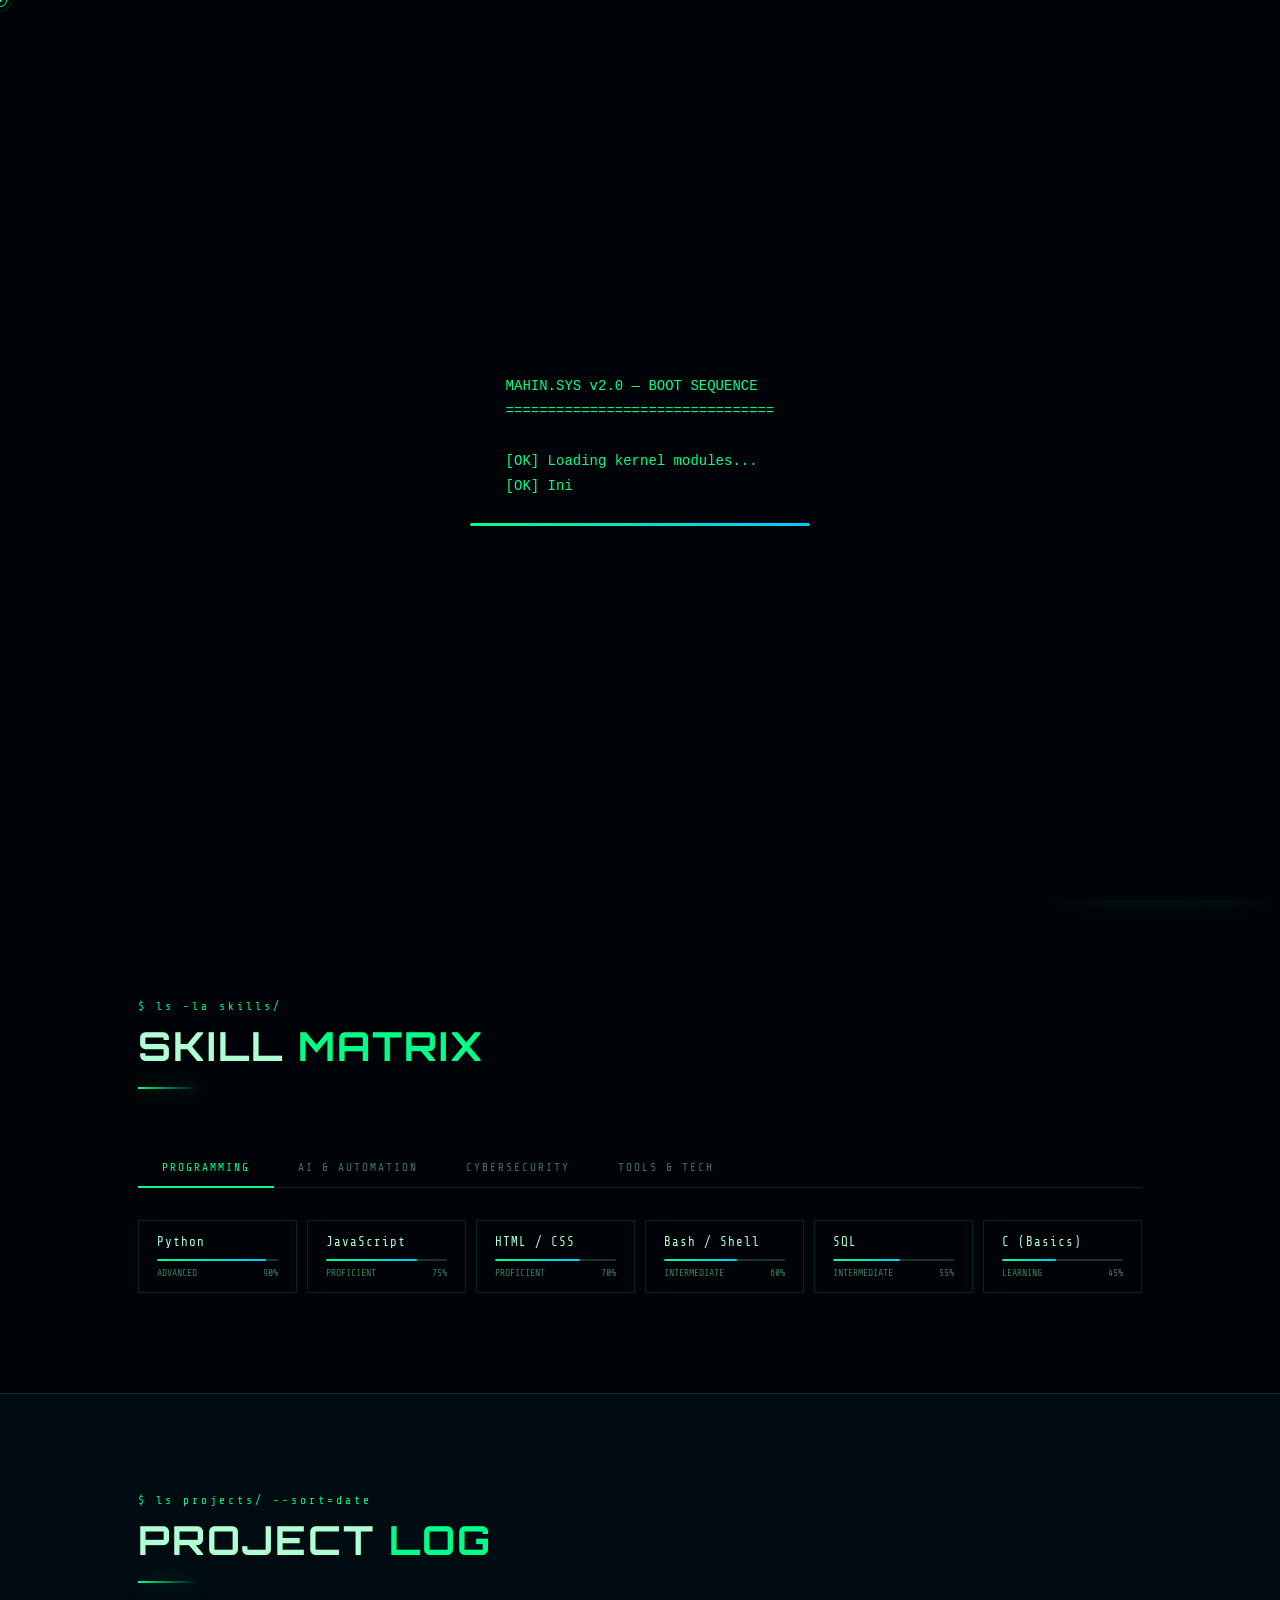
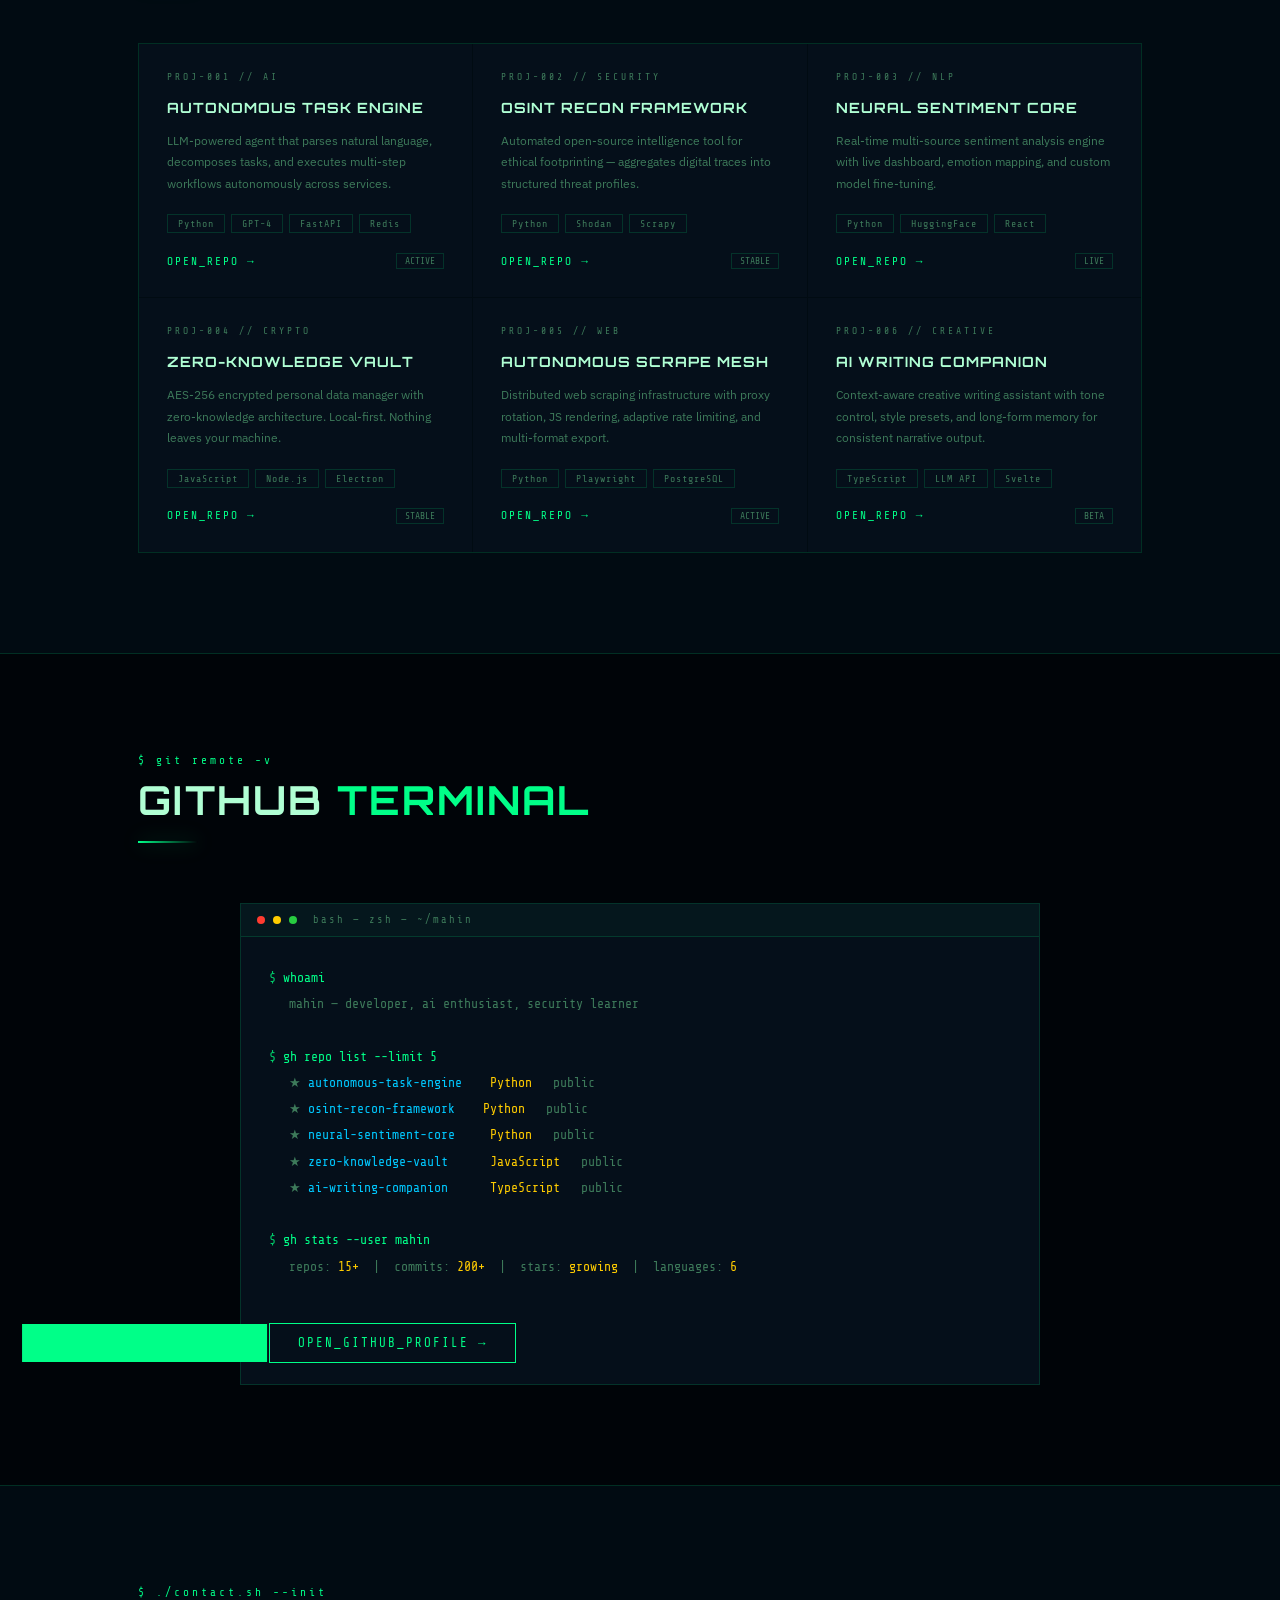
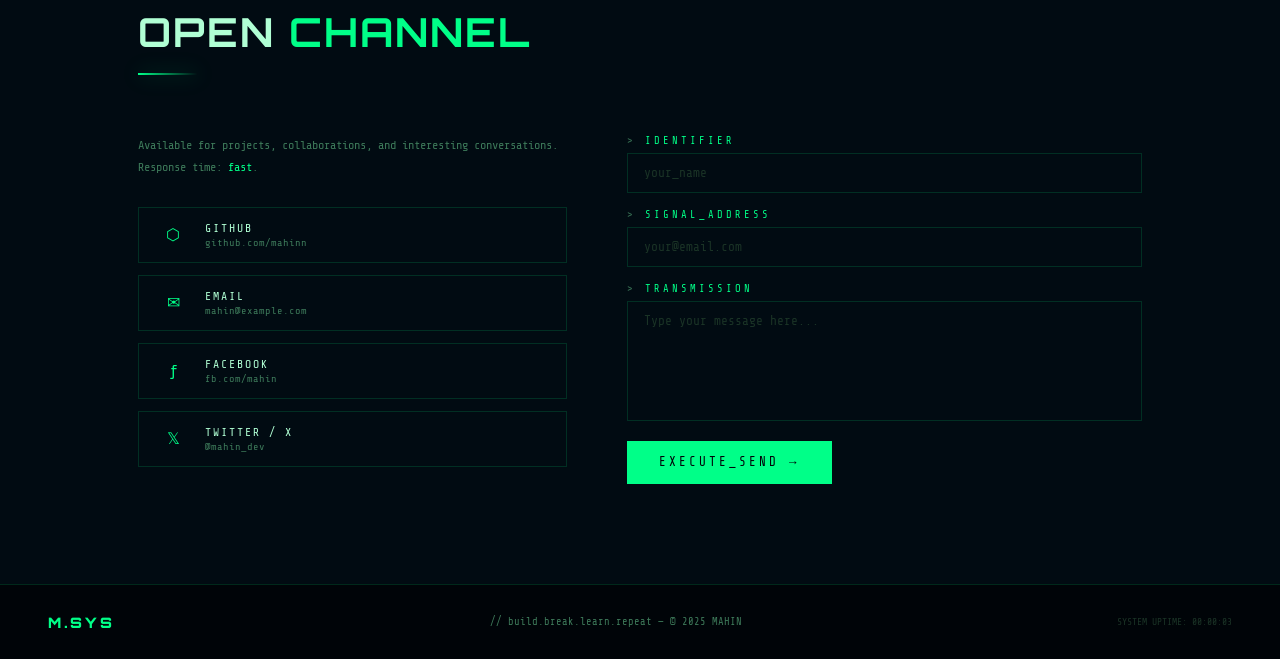
==== index.html @ 4267c2d5 "Add files via upload" ====
<!DOCTYPE html>
<html lang="en">
<head>
  <meta charset="UTF-8">
  <meta name="viewport" content="width=device-width, initial-scale=1.0">
  <meta name="description" content="Mahin — AI Developer, Cybersecurity Enthusiast, Creative Technologist. Building intelligent systems from the ground up.">
  <meta name="keywords" content="Mahin, developer, AI, cybersecurity, Python, portfolio, ethical hacking, automation">
  <title>MAHIN.SYS — Developer Interface v2.0</title>
  <link rel="preconnect" href="https://fonts.googleapis.com">
  <link href="https://fonts.googleapis.com/css2?family=Share+Tech+Mono&family=Orbitron:wght@400;700;900&family=IBM+Plex+Sans:wght@300;400;500&display=swap" rel="stylesheet">
  <link rel="stylesheet" href="style.css">
</head>
<body>

<!-- CURSOR -->
<div id="cur"></div>
<div id="cur-dot"></div>

<!-- MATRIX CANVAS -->
<canvas id="matrix"></canvas>

<!-- BOOT SCREEN -->
<div id="boot">
  <pre id="boot-text"></pre>
  <div class="boot-bar"><div class="boot-bar-fill"></div></div>
</div>

<!-- AUDIO ELEMENT (BACKGROUND MUSIC) -->
<audio id="bg-music" src="theme.mp3" crossorigin="anonymous" autoplay loop></audio>

<!-- MUSIC CONTROL -->
<div id="music-icon" style="position:fixed;top:20px;right:20px;font-size:1.5rem;cursor:pointer;z-index:2700;user-select:none;filter:drop-shadow(0 0 8px rgba(0,255,136,0.5));">🔊</div>

<!-- FLOATING EQUALIZER -->
<div id="equalizer" class="equalizer">
  <div class="bar"></div>
  <div class="bar"></div>
  <div class="bar"></div>
  <div class="bar"></div>
  <div class="bar"></div>
</div>

<!-- PROFILE EQUALIZER -->
<div id="profileEqualizer" class="profile-equalizer">
  <div class="bar"></div>
  <div class="bar"></div>
  <div class="bar"></div>
  <div class="bar"></div>
</div>

<!-- MUSIC ALERT POPUP -->
<div id="audioHelp" class="audio-help">
  <button id="audioHelpClose" class="help-close" aria-label="Close music notification">×</button>
  <p>Background music is playing</p>
  <button id="audioHelpToggle" class="help-toggle">Mute</button>
</div>

<!-- NAV -->
<nav id="nav">
  <div class="nav-id">M<span>.</span>SYS</div>
  <ul class="nav-links">
    <li><a href="#hero" data-i="00">HOME</a></li>
    <li><a href="about.html" data-i="01">ABOUT</a></li>
    <li><a href="#skills" data-i="02">SKILLS</a></li>
    <li><a href="#projects" data-i="03">PROJECTS</a></li>
    <li><a href="#contact" data-i="04">CONTACT</a></li>
  </ul>
  <div class="nav-status">
    <div class="status-dot"></div>
    <span>SYSTEM ONLINE</span>
  </div>
  <div class="nav-mobile" onclick="openMobileMenu()">
    <span></span><span></span><span></span>
  </div>
</nav>

<!-- Mobile Overlay -->
<div id="mobileOverlay" style="display:none;position:fixed;inset:0;background:rgba(0,4,8,0.97);z-index:2000;flex-direction:column;align-items:center;justify-content:center;gap:28px;">
  <div onclick="closeMobileMenu()" style="position:absolute;top:20px;right:24px;font-size:1.2rem;color:var(--g);cursor:none;">✕</div>
  <a href="#hero" onclick="closeMobileMenu()" style="font-family:'Orbitron',monospace;font-size:1.5rem;color:var(--text);text-decoration:none;">HOME</a>
  <a href="about.html" onclick="closeMobileMenu()" style="font-family:'Orbitron',monospace;font-size:1.5rem;color:var(--text);text-decoration:none;">ABOUT</a>
  <a href="#skills" onclick="closeMobileMenu()" style="font-family:'Orbitron',monospace;font-size:1.5rem;color:var(--text);text-decoration:none;">SKILLS</a>
  <a href="#projects" onclick="closeMobileMenu()" style="font-family:'Orbitron',monospace;font-size:1.5rem;color:var(--text);text-decoration:none;">PROJECTS</a>
  <a href="#contact" onclick="closeMobileMenu()" style="font-family:'Orbitron',monospace;font-size:1.5rem;color:var(--text);text-decoration:none;">CONTACT</a>
</div>

<!-- HERO -->
<section id="hero">
  <div class="hero-grid-bg"></div>
  <div class="hero-inner">
    <div class="hero-left">
      <div class="hero-prompt">IDENTITY LOADED</div>
      <h1 class="hero-name">MAHIN</h1>
      <div class="hero-role">Developer · Hacker · Creator</div>
      <p class="hero-tagline">Building AI • Exploring Security • Creating Digital Systems</p>
      <div class="hero-typed"><span id="typed-el"></span><span class="cursor-blink"></span></div>
      <div class="hero-btns">
        <a href="#projects" class="btn-terminal"><span>VIEW_PROJECTS</span></a>
        <a href="#contact" class="btn-ghost">CONTACT_ME</a>
        <a href="#" class="btn-ghost" download style="border-color:rgba(255,204,0,0.3);color:var(--y);">RESUME↓</a>
      </div>
    </div>
    <div class="hero-right">
      <div class="profile-frame">
        <div class="profile-ring"></div>
        <div class="profile-inner">
          <div class="profile-monogram">M</div>
          <div class="profile-scan"></div>
        </div>
        <div class="profile-coords pc-top">LAT:23.8103 LON:90.4125</div>
        <div class="profile-coords pc-right">IDENTITY VERIFIED</div>
        <div class="hero-corner hc-tl" style="position:absolute;top:8px;left:8px;"></div>
        <div class="hero-corner hc-tr" style="position:absolute;top:8px;right:8px;"></div>
        <div class="hero-corner hc-bl" style="position:absolute;bottom:8px;left:8px;"></div>
        <div class="hero-corner hc-br" style="position:absolute;bottom:8px;right:8px;"></div>
      </div>
    </div>
  </div>
  <div class="hero-scroll">
    <span>SCROLL</span>
    <div class="scroll-arrows">
      <i></i><i></i><i></i>
    </div>
  </div>
</section>

<!-- SKILLS -->
<section id="skills">
  <div class="s-container">
    <div class="s-header sr">
      <div class="s-cmd">ls -la skills/</div>
      <h2 class="s-title">SKILL <em>MATRIX</em></h2>
      <div class="s-line"></div>
    </div>
    <div class="skills-tabs sr">
      <button class="s-tab active" onclick="switchTab(this,'tab-prog')">PROGRAMMING</button>
      <button class="s-tab" onclick="switchTab(this,'tab-ai')">AI & AUTOMATION</button>
      <button class="s-tab" onclick="switchTab(this,'tab-sec')">CYBERSECURITY</button>
      <button class="s-tab" onclick="switchTab(this,'tab-tools')">TOOLS & TECH</button>
    </div>
    <div id="tab-prog" class="skills-panel active">
      <div class="skill-item" data-level="90"><div class="sk-name">Python</div><div class="sk-bar"><div class="sk-fill" data-w="90"></div></div><div class="sk-level"><span>ADVANCED</span><span>90%</span></div></div>
      <div class="skill-item" data-level="75"><div class="sk-name">JavaScript</div><div class="sk-bar"><div class="sk-fill" data-w="75"></div></div><div class="sk-level"><span>PROFICIENT</span><span>75%</span></div></div>
      <div class="skill-item" data-level="70"><div class="sk-name">HTML / CSS</div><div class="sk-bar"><div class="sk-fill" data-w="70"></div></div><div class="sk-level"><span>PROFICIENT</span><span>70%</span></div></div>
      <div class="skill-item" data-level="60"><div class="sk-name">Bash / Shell</div><div class="sk-bar"><div class="sk-fill" data-w="60"></div></div><div class="sk-level"><span>INTERMEDIATE</span><span>60%</span></div></div>
      <div class="skill-item" data-level="55"><div class="sk-name">SQL</div><div class="sk-bar"><div class="sk-fill" data-w="55"></div></div><div class="sk-level"><span>INTERMEDIATE</span><span>55%</span></div></div>
      <div class="skill-item" data-level="45"><div class="sk-name">C (Basics)</div><div class="sk-bar"><div class="sk-fill" data-w="45"></div></div><div class="sk-level"><span>LEARNING</span><span>45%</span></div></div>
    </div>
    <div id="tab-ai" class="skills-panel">
      <div class="skill-item"><div class="sk-name">Machine Learning</div><div class="sk-bar"><div class="sk-fill" data-w="78"></div></div><div class="sk-level"><span>ADVANCED</span><span>78%</span></div></div>
      <div class="skill-item"><div class="sk-name">LLM Integration</div><div class="sk-bar"><div class="sk-fill" data-w="80"></div></div><div class="sk-level"><span>ADVANCED</span><span>80%</span></div></div>
      <div class="skill-item"><div class="sk-name">NLP / Text AI</div><div class="sk-bar"><div class="sk-fill" data-w="72"></div></div><div class="sk-level"><span>PROFICIENT</span><span>72%</span></div></div>
      <div class="skill-item"><div class="sk-name">Prompt Engineering</div><div class="sk-bar"><div class="sk-fill" data-w="88"></div></div><div class="sk-level"><span>EXPERT</span><span>88%</span></div></div>
      <div class="skill-item"><div class="sk-name">Automation Scripts</div><div class="sk-bar"><div class="sk-fill" data-w="85"></div></div><div class="sk-level"><span>ADVANCED</span><span>85%</span></div></div>
      <div class="skill-item"><div class="sk-name">Web Scraping</div><div class="sk-bar"><div class="sk-fill" data-w="82"></div></div><div class="sk-level"><span>ADVANCED</span><span>82%</span></div></div>
    </div>
    <div id="tab-sec" class="skills-panel">
      <div class="skill-item"><div class="sk-name">Ethical Hacking</div><div class="sk-bar"><div class="sk-fill" data-w="65"></div></div><div class="sk-level"><span>INTERMEDIATE</span><span>65%</span></div></div>
      <div class="skill-item"><div class="sk-name">OSINT</div><div class="sk-bar"><div class="sk-fill" data-w="70"></div></div><div class="sk-level"><span>PROFICIENT</span><span>70%</span></div></div>
      <div class="skill-item"><div class="sk-name">Kali Linux</div><div class="sk-bar"><div class="sk-fill" data-w="68"></div></div><div class="sk-level"><span>PROFICIENT</span><span>68%</span></div></div>
      <div class="skill-item"><div class="sk-name">Network Security</div><div class="sk-bar"><div class="sk-fill" data-w="60"></div></div><div class="sk-level"><span>INTERMEDIATE</span><span>60%</span></div></div>
      <div class="skill-item"><div class="sk-name">Burp Suite</div><div class="sk-bar"><div class="sk-fill" data-w="55"></div></div><div class="sk-level"><span>INTERMEDIATE</span><span>55%</span></div></div>
      <div class="skill-item"><div class="sk-name">CTF Challenges</div><div class="sk-bar"><div class="sk-fill" data-w="62"></div></div><div class="sk-level"><span>INTERMEDIATE</span><span>62%</span></div></div>
    </div>
    <div id="tab-tools" class="skills-panel">
      <div class="skill-item"><div class="sk-name">Git / GitHub</div><div class="sk-bar"><div class="sk-fill" data-w="88"></div></div><div class="sk-level"><span>ADVANCED</span><span>88%</span></div></div>
      <div class="skill-item"><div class="sk-name">Linux / CLI</div><div class="sk-bar"><div class="sk-fill" data-w="80"></div></div><div class="sk-level"><span>ADVANCED</span><span>80%</span></div></div>
      <div class="skill-item"><div class="sk-name">Docker</div><div class="sk-bar"><div class="sk-fill" data-w="58"></div></div><div class="sk-level"><span>INTERMEDIATE</span><span>58%</span></div></div>
      <div class="skill-item"><div class="sk-name">VS Code</div><div class="sk-bar"><div class="sk-fill" data-w="95"></div></div><div class="sk-level"><span>EXPERT</span><span>95%</span></div></div>
      <div class="skill-item"><div class="sk-name">REST APIs</div><div class="sk-bar"><div class="sk-fill" data-w="78"></div></div><div class="sk-level"><span>ADVANCED</span><span>78%</span></div></div>
      <div class="skill-item"><div class="sk-name">Figma</div><div class="sk-bar"><div class="sk-fill" data-w="50"></div></div><div class="sk-level"><span>INTERMEDIATE</span><span>50%</span></div></div>
    </div>
  </div>
</section>

<!-- PROJECTS -->
<section id="projects">
  <div class="s-container">
    <div class="s-header sr">
      <div class="s-cmd">ls projects/ --sort=date</div>
      <h2 class="s-title">PROJECT <em>LOG</em></h2>
      <div class="s-line"></div>
    </div>
    <div class="projects-grid">
      <div class="proj-card sr sr-1">
        <div class="proj-id">PROJ-001 // AI</div>
        <div class="proj-title">AUTONOMOUS TASK ENGINE</div>
        <p class="proj-desc">LLM-powered agent that parses natural language, decomposes tasks, and executes multi-step workflows autonomously across services.</p>
        <div class="proj-stack"><span class="proj-tag">Python</span><span class="proj-tag">GPT-4</span><span class="proj-tag">FastAPI</span><span class="proj-tag">Redis</span></div>
        <div class="proj-footer"><a href="https://github.com/mahinn" class="proj-link" target="_blank" rel="noopener">OPEN_REPO →</a><span class="proj-status">ACTIVE</span></div>
      </div>
      <div class="proj-card sr sr-2">
        <div class="proj-id">PROJ-002 // SECURITY</div>
        <div class="proj-title">OSINT RECON FRAMEWORK</div>
        <p class="proj-desc">Automated open-source intelligence tool for ethical footprinting — aggregates digital traces into structured threat profiles.</p>
        <div class="proj-stack"><span class="proj-tag">Python</span><span class="proj-tag">Shodan</span><span class="proj-tag">Scrapy</span></div>
        <div class="proj-footer"><a href="https://github.com/mahinn" class="proj-link" target="_blank" rel="noopener">OPEN_REPO →</a><span class="proj-status">STABLE</span></div>
      </div>
      <div class="proj-card sr sr-3">
        <div class="proj-id">PROJ-003 // NLP</div>
        <div class="proj-title">NEURAL SENTIMENT CORE</div>
        <p class="proj-desc">Real-time multi-source sentiment analysis engine with live dashboard, emotion mapping, and custom model fine-tuning.</p>
        <div class="proj-stack"><span class="proj-tag">Python</span><span class="proj-tag">HuggingFace</span><span class="proj-tag">React</span></div>
        <div class="proj-footer"><a href="https://github.com/mahinn" class="proj-link" target="_blank" rel="noopener">OPEN_REPO →</a><span class="proj-status">LIVE</span></div>
      </div>
      <div class="proj-card sr sr-1">
        <div class="proj-id">PROJ-004 // CRYPTO</div>
        <div class="proj-title">ZERO-KNOWLEDGE VAULT</div>
        <p class="proj-desc">AES-256 encrypted personal data manager with zero-knowledge architecture. Local-first. Nothing leaves your machine.</p>
        <div class="proj-stack"><span class="proj-tag">JavaScript</span><span class="proj-tag">Node.js</span><span class="proj-tag">Electron</span></div>
        <div class="proj-footer"><a href="https://github.com/mahinn" class="proj-link" target="_blank" rel="noopener">OPEN_REPO →</a><span class="proj-status">STABLE</span></div>
      </div>
      <div class="proj-card sr sr-2">
        <div class="proj-id">PROJ-005 // WEB</div>
        <div class="proj-title">AUTONOMOUS SCRAPE MESH</div>
        <p class="proj-desc">Distributed web scraping infrastructure with proxy rotation, JS rendering, adaptive rate limiting, and multi-format export.</p>
        <div class="proj-stack"><span class="proj-tag">Python</span><span class="proj-tag">Playwright</span><span class="proj-tag">PostgreSQL</span></div>
        <div class="proj-footer"><a href="https://github.com/mahinn" class="proj-link" target="_blank" rel="noopener">OPEN_REPO →</a><span class="proj-status">ACTIVE</span></div>
      </div>
      <div class="proj-card sr sr-3">
        <div class="proj-id">PROJ-006 // CREATIVE</div>
        <div class="proj-title">AI WRITING COMPANION</div>
        <p class="proj-desc">Context-aware creative writing assistant with tone control, style presets, and long-form memory for consistent narrative output.</p>
        <div class="proj-stack"><span class="proj-tag">TypeScript</span><span class="proj-tag">LLM API</span><span class="proj-tag">Svelte</span></div>
        <div class="proj-footer"><a href="https://github.com/mahinn" class="proj-link" target="_blank" rel="noopener">OPEN_REPO →</a><span class="proj-status">BETA</span></div>
      </div>
    </div>
  </div>
</section>

<!-- GITHUB -->
<section id="github">
  <div class="s-container">
    <div class="s-header sr">
      <div class="s-cmd">git remote -v</div>
      <h2 class="s-title">GITHUB <em>TERMINAL</em></h2>
      <div class="s-line"></div>
    </div>
    <div class="gh-terminal t-panel sr">
      <div class="t-panel-bar">
        <div class="t-dot td1"></div><div class="t-dot td2"></div><div class="t-dot td3"></div>
        <span class="t-title-bar">bash — zsh — ~/mahin</span>
      </div>
      <div class="gh-body">
        <div class="gh-cmd">whoami</div>
        <div class="gh-output">mahin — developer, ai enthusiast, security learner</div>
        <br>
        <div class="gh-cmd">gh repo list --limit 5</div>
        <div class="gh-output">
          ★ <a href="https://github.com/mahinn" target="_blank" rel="noopener">autonomous-task-engine</a> &nbsp;&nbsp; <span class="gh-highlight">Python</span> &nbsp; public<br>
          ★ <a href="https://github.com/mahinn" target="_blank" rel="noopener">osint-recon-framework</a> &nbsp;&nbsp; <span class="gh-highlight">Python</span> &nbsp; public<br>
          ★ <a href="https://github.com/mahinn" target="_blank" rel="noopener">neural-sentiment-core</a> &nbsp;&nbsp;&nbsp; <span class="gh-highlight">Python</span> &nbsp; public<br>
          ★ <a href="https://github.com/mahinn" target="_blank" rel="noopener">zero-knowledge-vault</a> &nbsp;&nbsp;&nbsp;&nbsp; <span class="gh-highlight">JavaScript</span> &nbsp; public<br>
          ★ <a href="https://github.com/mahinn" target="_blank" rel="noopener">ai-writing-companion</a> &nbsp;&nbsp;&nbsp;&nbsp; <span class="gh-highlight">TypeScript</span> &nbsp; public<br>
        </div>
        <br>
        <div class="gh-cmd">gh stats --user mahin</div>
        <div class="gh-output">
          repos: <span class="gh-highlight">15+</span> &nbsp;|&nbsp; commits: <span class="gh-highlight">200+</span> &nbsp;|&nbsp; stars: <span class="gh-highlight">growing</span> &nbsp;|&nbsp; languages: <span class="gh-highlight">6</span>
        </div>
        <br>
        <div class="gh-cta">
          <a href="https://github.com/mahinn" target="_blank" rel="noopener" class="btn-terminal"><span>OPEN_GITHUB_PROFILE →</span></a>
        </div>
      </div>
    </div>
  </div>
</section>

<!-- CONTACT -->
<section id="contact">
  <div class="s-container">
    <div class="s-header sr">
      <div class="s-cmd">./contact.sh --init</div>
      <h2 class="s-title">OPEN <em>CHANNEL</em></h2>
      <div class="s-line"></div>
    </div>
    <div class="contact-grid">
      <div class="sr sr-1">
        <div style="font-size:0.75rem;color:var(--muted);line-height:1.8;margin-bottom:8px;">Available for projects, collaborations, and interesting conversations. Response time: <span style="color:var(--g);">fast</span>.</div>
        <div class="social-list">
          <a href="https://github.com/mahinn" class="social-item" target="_blank" rel="noopener">
            <div class="social-icon">⬡</div>
            <div><div class="social-label">GITHUB</div><div class="social-handle">github.com/mahinn</div></div>
          </a>
          <a href="mailto:mahin@example.com" class="social-item">
            <div class="social-icon">✉</div>
            <div><div class="social-label">EMAIL</div><div class="social-handle">mahin@example.com</div></div>
          </a>
          <a href="https://facebook.com" class="social-item" target="_blank" rel="noopener">
            <div class="social-icon">ƒ</div>
            <div><div class="social-label">FACEBOOK</div><div class="social-handle">fb.com/mahin</div></div>
          </a>
          <a href="#" class="social-item">
            <div class="social-icon">𝕏</div>
            <div><div class="social-label">TWITTER / X</div><div class="social-handle">@mahin_dev</div></div>
          </a>
        </div>
      </div>
      <form class="contact-form sr sr-2" action="https://formsubmit.co/benjirmahin@gmail.com" method="POST">
        <div class="form-field">
          <label>IDENTIFIER</label>
          <input type="text" name="name" placeholder="your_name" required>
        </div>
        <div class="form-field">
          <label>SIGNAL_ADDRESS</label>
          <input type="email" name="email" placeholder="your@email.com" required>
        </div>
        <div class="form-field">
          <label>TRANSMISSION</label>
          <textarea name="message" placeholder="Type your message here..." required></textarea>
        </div>
        <button type="submit" class="btn-execute"><span>EXECUTE_SEND →</span></button>
      </form>
    </div>
  </div>
</section>

<!-- FOOTER -->
<footer>
  <div class="foot-logo">M.SYS</div>
  <div class="foot-copy">// build.break.learn.repeat — © 2025 MAHIN</div>
  <div class="foot-sys">SYSTEM UPTIME: <span id="uptime">00:00:00</span></div>
</footer>

<!-- AI CHAT -->
<button id="chat-btn" onclick="toggleChat()" title="AI Assistant">🤖</button>
<div id="chat-window">
  <div class="chat-head">
    <div class="chat-head-title">⚡ MAHIN.AI ASSISTANT</div>
    <button class="chat-close" onclick="toggleChat()">[ CLOSE ]</button>
  </div>
  <div class="chat-msgs" id="chat-msgs">
    <div class="msg bot">Hello! Select a question to learn more about Mahin.</div>
  </div>
</div>

<script src="main.js"></script>
</body>
</html>
---- style.css ----
:root {
  --void: #000408;
  --deep: #010b12;
  --panel: #050f1a;
  --border: rgba(0,255,136,0.15);
  --border2: rgba(0,200,255,0.12);
  --g: #00ff88;
  --g2: #00cc6a;
  --b: #00c8ff;
  --b2: #0084aa;
  --r: #ff3366;
  --y: #ffcc00;
  --text: #b0ffd4;
  --muted: #3d7a5a;
  --dim: #1a3326;
  --scan: rgba(0,255,136,0.03);
  --glow-g: 0 0 20px rgba(0,255,136,0.4), 0 0 60px rgba(0,255,136,0.15);
  --glow-b: 0 0 20px rgba(0,200,255,0.4), 0 0 60px rgba(0,200,255,0.15);
  --glow-r: 0 0 20px rgba(255,51,102,0.4);
  --cyan: #00c8ff;
  --purple: #7b2fff;
}

*, *::before, *::after { box-sizing: border-box; margin: 0; padding: 0; }
html { scroll-behavior: smooth; font-size: 16px; }

body {
  background: var(--void);
  color: var(--text);
  font-family: 'Share Tech Mono', monospace;
  overflow-x: hidden;
  cursor: none;
  position: relative;
}

/* SCANLINES */
body::before {
  content: '';
  position: fixed; inset: 0; z-index: 9990;
  background: repeating-linear-gradient(
    0deg,
    transparent,
    transparent 2px,
    rgba(0,0,0,0.08) 2px,
    rgba(0,0,0,0.08) 4px
  );
  pointer-events: none;
}

/* CRT VIGNETTE */
body::after {
  content: '';
  position: fixed; inset: 0; z-index: 9989;
  background: radial-gradient(ellipse at center, transparent 50%, rgba(0,0,0,0.7) 100%);
  pointer-events: none;
}

/* CURSOR */
#cur { position: fixed; width: 14px; height: 14px; border: 1.5px solid var(--g); border-radius: 50%; pointer-events: none; z-index: 9999; transform: translate(-50%,-50%); transition: border-color 0.2s; }
#cur-dot { position: fixed; width: 4px; height: 4px; background: var(--g); border-radius: 50%; pointer-events: none; z-index: 9999; transform: translate(-50%,-50%); }
#cur::after { content: ''; position: absolute; inset: -6px; border: 1px solid rgba(0,255,136,0.15); border-radius: 50%; }

/* BOOT SCREEN */
#boot {
  position: fixed; inset: 0; background: var(--void);
  z-index: 9995; display: flex; align-items: center; justify-content: center;
  flex-direction: column; gap: 0;
  font-family: 'Share Tech Mono', monospace;
  transition: opacity 0.8s, visibility 0.8s;
}
#boot.hide { opacity: 0; visibility: hidden; }
#boot-text { color: var(--g); font-size: clamp(11px,1.4vw,14px); line-height: 1.8; white-space: pre; max-width: 680px; padding: 0 24px; }
.boot-bar { width: 340px; height: 3px; background: var(--dim); margin-top: 24px; border-radius: 2px; overflow: hidden; }
.boot-bar-fill { height: 100%; background: linear-gradient(90deg, var(--g), var(--b)); width: 0; animation: bootLoad 2.5s ease forwards 0.5s; border-radius: 2px; box-shadow: var(--glow-g); }
@keyframes bootLoad { to { width: 100%; } }

/* MATRIX RAIN CANVAS */
#matrix { position: fixed; inset: 0; z-index: 0; opacity: 0.06; pointer-events: none; }

/* NAV */
nav {
  position: fixed; top: 0; left: 0; right: 0; z-index: 1000;
  display: flex; align-items: center; justify-content: space-between;
  padding: 0 48px; height: 60px;
  background: rgba(0,4,8,0.92);
  border-bottom: 1px solid var(--border);
  -webkit-backdrop-filter: blur(20px);
  backdrop-filter: blur(20px);
  overflow: hidden;
}
.nav-id {
  font-family: 'Orbitron', monospace; font-weight: 900; font-size: 1rem;
  color: var(--g); letter-spacing: 3px;
  text-shadow: var(--glow-g);
}
.nav-id span { color: var(--b); }
.nav-links { display: flex; gap: 0; list-style: none; }
.nav-links li a {
  display: flex; align-items: center;
  padding: 0 18px; height: 60px;
  font-size: 0.7rem; color: var(--muted);
  text-decoration: none; letter-spacing: 2px;
  transition: all 0.2s; position: relative;
  border-right: 1px solid var(--border);
}
.nav-links li:first-child a { border-left: 1px solid var(--border); }
.nav-links li a:hover { color: var(--g); background: rgba(0,255,136,0.04); }
.nav-links li a::before { content: attr(data-i) '_'; color: rgba(0,255,136,0.4); margin-right: 6px; font-size: 0.6rem; }
.nav-links li a::after { content: ''; position: absolute; bottom: 0; left: 0; right: 0; height: 2px; background: var(--g); transform: scaleX(0); transition: transform 0.2s; box-shadow: var(--glow-g); }
.nav-links li a:hover::after { transform: scaleX(1); }
.nav-status { font-size: 0.65rem; color: var(--g2); display: flex; align-items: center; gap: 8px; }
.status-dot { width: 6px; height: 6px; background: var(--g); border-radius: 50%; animation: pulse 2s ease-in-out infinite; box-shadow: var(--glow-g); }
@keyframes pulse { 0%,100% { opacity: 1; } 50% { opacity: 0.3; } }
.nav-mobile { display: none; }

/* HERO */
#hero {
  min-height: 100vh; position: relative; z-index: 1;
  display: flex; align-items: center; justify-content: center;
  padding: 60px 48px 0;
  overflow: hidden;
}
.hero-grid-bg {
  position: absolute; inset: 0;
  background-image:
    linear-gradient(rgba(0,255,136,0.04) 1px, transparent 1px),
    linear-gradient(90deg, rgba(0,255,136,0.04) 1px, transparent 1px);
  background-size: 40px 40px;
  -webkit-mask-image: radial-gradient(ellipse at center, black 30%, transparent 80%);
  mask-image: radial-gradient(ellipse at center, black 30%, transparent 80%);
}
.hero-inner { max-width: 1100px; width: 100%; display: grid; grid-template-columns: 1fr 1fr; gap: 60px; align-items: center; position: relative; z-index: 2; }

.hero-prompt { font-size: 0.7rem; color: var(--muted); letter-spacing: 3px; margin-bottom: 16px; display: flex; align-items: center; gap: 8px; }
.hero-prompt::before { content: '//'; color: var(--g); }
.hero-name {
  font-family: 'Orbitron', monospace; font-weight: 900;
  font-size: clamp(52px, 9vw, 110px);
  line-height: 0.9; letter-spacing: -2px;
  color: var(--g);
  text-shadow: 0 0 30px rgba(0,255,136,0.5), 0 0 80px rgba(0,255,136,0.2), 0 0 120px rgba(0,255,136,0.1);
  position: relative; display: inline-block;
  animation: heroGlitch 6s ease-in-out infinite;
}
@keyframes heroGlitch {
  0%,85%,100% { text-shadow: 0 0 30px rgba(0,255,136,0.5),0 0 80px rgba(0,255,136,0.2); }
  86% { text-shadow: 3px 0 0 var(--r), -3px 0 0 var(--b), 0 0 30px rgba(0,255,136,0.5); transform: skewX(-2deg); }
  87% { text-shadow: -3px 0 0 var(--r), 3px 0 0 var(--b), 0 0 30px rgba(0,255,136,0.5); transform: skewX(2deg); }
  88% { text-shadow: 0 0 30px rgba(0,255,136,0.5); transform: none; }
}
.hero-role { font-size: clamp(11px, 1.4vw, 14px); color: var(--b); letter-spacing: 4px; margin: 20px 0 8px; text-transform: uppercase; }
.hero-tagline { font-size: clamp(12px, 1.5vw, 15px); color: var(--muted); line-height: 1.6; margin-bottom: 28px; }
.hero-typed { font-size: 0.82rem; color: var(--g2); margin-bottom: 40px; min-height: 22px; }
.hero-typed::before { content: '> '; color: var(--g); }

.cursor-blink { display: inline-block; width: 8px; height: 14px; background: var(--g); margin-left: 2px; animation: blink 1s step-end infinite; vertical-align: middle; }
@keyframes blink { 50% { opacity: 0; } }
.hero-btns { display: flex; gap: 16px; flex-wrap: wrap; }
.btn-terminal {
  font-family: 'Share Tech Mono', monospace; font-size: 0.78rem;
  padding: 12px 28px; border: 1px solid var(--g);
  background: transparent; color: var(--g);
  text-decoration: none; letter-spacing: 2px;
  transition: all 0.25s; position: relative; overflow: hidden;
  cursor: none;
}
.btn-terminal::before {
  content: ''; position: absolute; inset: 0;
  background: var(--g); transform: translateX(-101%);
  transition: transform 0.25s;
}
.btn-terminal:hover { color: var(--void); }
.btn-terminal:hover::before { transform: translateX(0); }
.btn-terminal span { position: relative; z-index: 1; }
.btn-ghost {
  font-family: 'Share Tech Mono', monospace; font-size: 0.78rem;
  padding: 12px 28px; border: 1px solid var(--border2);
  background: transparent; color: var(--b);
  text-decoration: none; letter-spacing: 2px;
  transition: all 0.25s; cursor: none;
}
.btn-ghost:hover { border-color: var(--b); box-shadow: var(--glow-b); background: rgba(0,200,255,0.06); }
.hero-right { position: relative; display: flex; align-items: center; justify-content: center; }
/* Profile frame */
.profile-frame {
  position: relative; width: 300px; height: 300px;
  display: flex; align-items: center; justify-content: center;
}
.profile-ring {
  position: absolute; inset: 0; border-radius: 50%;
  border: 1px solid rgba(0,255,136,0.3);
  animation: spinSlow 20s linear infinite;
}
.profile-ring::before {
  content: ''; position: absolute; inset: -12px; border-radius: 50%;
  border: 1px solid rgba(0,200,255,0.15);
  border-top-color: var(--b);
  animation: spinSlow 12s linear infinite reverse;
}
.profile-ring::after {
  content: ''; position: absolute; inset: -24px; border-radius: 50%;
  border: 1px dashed rgba(0,255,136,0.08);
  animation: spinSlow 35s linear infinite;
}
@keyframes spinSlow { to { transform: rotate(360deg); } }
.profile-inner {
  width: 220px; height: 220px; border-radius: 50%;
  background: linear-gradient(135deg, var(--panel), var(--deep));
  border: 2px solid rgba(0,255,136,0.4);
  display: flex; align-items: center; justify-content: center;
  position: relative; overflow: hidden;
  box-shadow: 0 0 60px rgba(0,255,136,0.2), inset 0 0 30px rgba(0,255,136,0.05);
}
.profile-monogram {
  font-family: 'Orbitron', monospace; font-weight: 900; font-size: 64px;
  color: var(--g); text-shadow: var(--glow-g);
  position: relative; z-index: 1;
}
.profile-scan { position: absolute; width: 100%; height: 3px; background: linear-gradient(90deg, transparent, var(--g), transparent); animation: scanLine 3s ease-in-out infinite; opacity: 0.6; }
@keyframes scanLine { 0% { top: -3px; } 100% { top: 100%; } }
.profile-coords {
  position: absolute; font-size: 0.55rem; color: var(--muted); letter-spacing: 1px;
  font-family: 'Share Tech Mono', monospace;
}
.pc-top { top: -28px; left: 50%; transform: translateX(-50%); white-space: nowrap; }
.pc-right { right: -72px; top: 50%; transform: translateY(-50%) rotate(90deg); white-space: nowrap; }
/* Hero corner decorations */
.hero-corner { position: absolute; width: 30px; height: 30px; }
.hc-tl { top: 0; left: 0; border-top: 1px solid var(--g); border-left: 1px solid var(--g); }
.hc-tr { top: 0; right: 0; border-top: 1px solid var(--g); border-right: 1px solid var(--g); }
.hc-bl { bottom: 0; left: 0; border-bottom: 1px solid var(--g); border-left: 1px solid var(--g); }
.hc-br { bottom: 0; right: 0; border-bottom: 1px solid var(--g); border-right: 1px solid var(--g); }
/* Hero scroll indicator */
.hero-scroll { position: absolute; bottom: 40px; left: 50%; transform: translateX(-50%); text-align: center; z-index: 2; }
.hero-scroll span { font-size: 0.6rem; color: var(--muted); letter-spacing: 4px; display: block; margin-bottom: 10px; }
.scroll-arrows { display: flex; flex-direction: column; align-items: center; gap: 2px; }
.scroll-arrows i { display: block; width: 10px; height: 10px; border-right: 1px solid var(--g); border-bottom: 1px solid var(--g); transform: rotate(45deg); opacity: 0; }
.scroll-arrows i:nth-child(1) { animation: arrowDown 1.5s 0s infinite; }
.scroll-arrows i:nth-child(2) { animation: arrowDown 1.5s 0.3s infinite; }
.scroll-arrows i:nth-child(3) { animation: arrowDown 1.5s 0.6s infinite; }
@keyframes arrowDown { 0% { opacity: 0; transform: rotate(45deg) translateY(-4px); } 50% { opacity: 1; } 100% { opacity: 0; transform: rotate(45deg) translateY(4px); } }

/* SECTION BASE */
section { position: relative; z-index: 1; }
.s-container { max-width: 1100px; margin: 0 auto; padding: 100px 48px; }
.s-header { margin-bottom: 60px; }
.s-cmd { font-size: 0.7rem; color: var(--g); letter-spacing: 3px; margin-bottom: 8px; }
.s-cmd::before { content: '$ '; }
.s-title { font-family: 'Orbitron', monospace; font-weight: 700; font-size: clamp(24px, 4vw, 40px); color: var(--text); letter-spacing: 2px; }
.s-title em { font-style: normal; color: var(--g); }
.s-line { width: 60px; height: 2px; background: linear-gradient(90deg, var(--g), transparent); margin-top: 16px; box-shadow: var(--glow-g); }
/* Terminal panel style */
.t-panel {
  background: var(--panel); border: 1px solid var(--border);
  position: relative;
}
.t-panel-bar {
  display: flex; align-items: center; gap: 8px;
  padding: 10px 16px; border-bottom: 1px solid var(--border);
  background: rgba(0,255,136,0.03);
}
.t-dot { width: 8px; height: 8px; border-radius: 50%; }
.td1 { background: #ff3b30; } .td2 { background: #ffcc00; } .td3 { background: #28cd41; }
.t-title-bar { font-size: 0.65rem; color: var(--muted); margin-left: 8px; letter-spacing: 2px; }
.t-body { padding: 24px; }

/* ABOUT */
#about { background: var(--deep); border-top: 1px solid var(--border); border-bottom: 1px solid var(--border); }
.about-grid { display: grid; grid-template-columns: 1fr 1fr; gap: 60px; align-items: start; }
.about-terminal { font-size: 0.82rem; line-height: 2; color: var(--text); }
.t-line-num { color: var(--dim); margin-right: 16px; font-size: 0.7rem; -webkit-user-select: none; user-select: none; }
.t-comment { color: var(--muted); }
.t-key { color: var(--b); }
.t-val { color: var(--g2); }
.t-str { color: #ffcc88; }
.t-bracket { color: rgba(0,255,136,0.5); }
.about-traits { display: flex; flex-direction: column; gap: 16px; }
.trait-item { display: flex; align-items: flex-start; gap: 16px; padding: 16px; border: 1px solid var(--border); transition: all 0.3s; }
.trait-item:hover { border-color: rgba(0,255,136,0.4); background: rgba(0,255,136,0.03); transform: translateX(4px); }
.trait-icon { font-size: 1.2rem; flex-shrink: 0; width: 32px; text-align: center; }
.trait-title { font-size: 0.78rem; color: var(--g); letter-spacing: 2px; margin-bottom: 4px; }
.trait-desc { font-size: 0.75rem; color: var(--muted); line-height: 1.6; font-family: 'IBM Plex Sans', sans-serif; }

/* SKILLS */

.skills-tabs { display: flex; gap: 0; margin-bottom: 32px; border-bottom: 1px solid var(--border); }
.s-tab {
  padding: 12px 24px; font-size: 0.7rem; letter-spacing: 2px;
  color: var(--muted); cursor: none; border-bottom: 2px solid transparent;
  margin-bottom: -1px; transition: all 0.2s; background: none; border-top: none; border-left: none; border-right: none;
  font-family: 'Share Tech Mono', monospace;
}
.s-tab:hover { color: var(--text); }
.s-tab.active { color: var(--g); border-bottom-color: var(--g); }
.skills-panel { display: none; }
.skills-panel.active {
  display: grid;
  grid-template-columns: repeat(auto-fit, minmax(140px, 1fr));
  gap: 10px;
}
.skill-item {
  border: 1px solid var(--border); padding: 14px 18px;
  transition: all 0.3s; position: relative; overflow: hidden;
  cursor: none;
}
.skill-item::before {
  content: ''; position: absolute; left: 0; top: 0; bottom: 0;
  width: 3px; background: var(--g); box-shadow: var(--glow-g);
  transform: scaleY(0); transition: transform 0.3s; transform-origin: bottom;
}
.skill-item:hover { border-color: rgba(0,255,136,0.35); background: rgba(0,255,136,0.03); }
.skill-item:hover::before { transform: scaleY(1); }
.sk-name { font-size: 0.78rem; color: var(--text); letter-spacing: 1px; margin-bottom: 10px; }
.sk-bar { height: 2px; background: var(--dim); border-radius: 1px; overflow: hidden; }
.sk-fill { height: 100%; background: linear-gradient(90deg, var(--g), var(--b)); border-radius: 1px; width: 0; transition: width 1.2s ease; box-shadow: 0 0 8px rgba(0,255,136,0.4); }
.sk-level { font-size: 0.62rem; color: var(--muted); margin-top: 6px; display: flex; justify-content: space-between; }

/* PROJECTS */
#projects { background: var(--deep); border-top: 1px solid var(--border); border-bottom: 1px solid var(--border); }
.projects-grid { display: grid; grid-template-columns: repeat(3, 1fr); gap: 1px; border: 1px solid var(--border); }
.proj-card {
  background: var(--panel); padding: 28px;
  transition: all 0.3s; position: relative; overflow: hidden;
  cursor: none;
}
.proj-card::before {
  content: ''; position: absolute; top: 0; left: 0; right: 0; height: 1px;
  background: linear-gradient(90deg, transparent, var(--g), transparent);
  transform: scaleX(0); transition: transform 0.4s; opacity: 0.6;
}
.proj-card:hover { background: rgba(0,255,136,0.03); }
.proj-card:hover::before { transform: scaleX(1); }
.proj-card:hover .proj-title { color: var(--g); }
.proj-id { font-size: 0.6rem; color: var(--muted); letter-spacing: 3px; margin-bottom: 16px; }
.proj-title { font-family: 'Orbitron', monospace; font-weight: 700; font-size: 0.88rem; color: var(--text); letter-spacing: 1px; margin-bottom: 12px; transition: color 0.3s; line-height: 1.4; }
.proj-desc { font-size: 0.75rem; color: var(--muted); line-height: 1.8; margin-bottom: 20px; font-family: 'IBM Plex Sans', sans-serif; }
.proj-stack { display: flex; flex-wrap: wrap; gap: 6px; margin-bottom: 20px; }
.proj-tag { font-size: 0.62rem; padding: 3px 10px; border: 1px solid var(--border); color: var(--muted); letter-spacing: 1px; }
.proj-footer { display: flex; justify-content: space-between; align-items: center; }
.proj-link { font-size: 0.7rem; color: var(--g); text-decoration: none; letter-spacing: 2px; transition: all 0.2s; cursor: none; }
.proj-link:hover { text-shadow: var(--glow-g); letter-spacing: 3px; }
.proj-status { font-size: 0.6rem; color: var(--muted); padding: 2px 8px; border: 1px solid var(--border); }

/* GITHUB */

.gh-terminal {
  max-width: 800px; margin: 0 auto;
}
.gh-body { padding: 28px; font-size: 0.82rem; line-height: 2; }
.gh-cmd { color: var(--g); }
.gh-cmd::before { content: '$ '; color: var(--g2); }
.gh-output { color: var(--muted); padding-left: 20px; }
.gh-output a { color: var(--b); text-decoration: none; }
.gh-output a:hover { text-decoration: underline; text-shadow: var(--glow-b); }
.gh-highlight { color: var(--y); }
.gh-cta { margin-top: 24px; }

/* CONTACT */
#contact { background: var(--deep); border-top: 1px solid var(--border); }
.contact-grid { display: grid; grid-template-columns: 1fr 1.2fr; gap: 60px; }
.social-list { display: flex; flex-direction: column; gap: 12px; margin-top: 28px; }
.social-item {
  display: flex; align-items: center; gap: 16px;
  padding: 14px 18px; border: 1px solid var(--border);
  text-decoration: none; color: var(--text);
  transition: all 0.3s; cursor: none;
}
.social-item:hover { border-color: rgba(0,255,136,0.4); background: rgba(0,255,136,0.04); color: var(--g); padding-left: 24px; }
.social-icon { width: 32px; text-align: center; font-size: 1rem; color: var(--g); flex-shrink: 0; }
.social-label { font-size: 0.72rem; letter-spacing: 2px; }
.social-handle { font-size: 0.64rem; color: var(--muted); margin-top: 2px; }
/* Form */
.contact-form { display: flex; flex-direction: column; gap: 16px; }
.form-field { position: relative; }
.form-field label { font-size: 0.65rem; color: var(--g); letter-spacing: 3px; display: block; margin-bottom: 6px; }
.form-field label::before { content: '> '; color: var(--muted); }
.form-field input, .form-field textarea {
  width: 100%; background: transparent; border: 1px solid var(--border);
  padding: 12px 16px; color: var(--text);
  font-family: 'Share Tech Mono', monospace; font-size: 0.8rem;
  outline: none; transition: all 0.3s; resize: none;
  caret-color: var(--g);
}
.form-field input:focus, .form-field textarea:focus {
  border-color: var(--g); box-shadow: 0 0 0 1px rgba(0,255,136,0.1), inset 0 0 20px rgba(0,255,136,0.02);
}
.form-field textarea { min-height: 120px; }
.form-field input::placeholder, .form-field textarea::placeholder { color: var(--dim); }
.btn-execute {
  font-family: 'Share Tech Mono', monospace; font-size: 0.78rem;
  padding: 14px 32px; background: var(--g);
  color: var(--void); border: none; cursor: none;
  letter-spacing: 3px; transition: all 0.3s;
  align-self: flex-start; position: relative; overflow: hidden;
}
.btn-execute:hover { box-shadow: var(--glow-g); }
.btn-execute::before { content: ''; position: absolute; inset: 0; background: var(--b); transform: translateX(101%); transition: transform 0.3s; }
.btn-execute:hover::before { transform: translateX(0); }
.btn-execute span { position: relative; z-index: 1; }

/* FOOTER */
footer {
  border-top: 1px solid var(--border); padding: 28px 48px;
  display: flex; align-items: center; justify-content: space-between;
  position: relative; z-index: 1;
  background: var(--void);
}
.foot-logo { font-family: 'Orbitron', monospace; font-weight: 900; font-size: 0.9rem; color: var(--g); letter-spacing: 3px; }
.foot-copy { font-size: 0.65rem; color: var(--muted); }
.foot-sys { font-size: 0.6rem; color: var(--dim); }

/* AI CHAT WIDGET */
#chat-btn {
  position: fixed; bottom: 28px; right: 20px; z-index: 2000;
  width: 52px; height: 52px; border: 1px solid var(--g);
  background: var(--panel); cursor: none;
  display: flex; align-items: center; justify-content: center;
  font-size: 1.3rem; transition: all 0.3s; color: var(--g);
  box-shadow: var(--glow-g);
  border-radius: 50%;
}
#chat-btn:hover { background: rgba(0,255,136,0.1); }
#chat-window {
  position: fixed; bottom: 100px; right: 32px; z-index: 2000;
  width: 360px; border: 1px solid var(--g);
  background: var(--panel); box-shadow: var(--glow-g);
  display: none; flex-direction: column; overflow: hidden;
}
#chat-window.open { display: flex; }
.chat-head { padding: 12px 16px; border-bottom: 1px solid var(--border); display: flex; align-items: center; justify-content: space-between; background: rgba(0,255,136,0.04); }
.chat-head-title { font-size: 0.72rem; color: var(--g); letter-spacing: 2px; }
.chat-close { font-size: 0.9rem; color: var(--muted); cursor: none; background: none; border: none; color: var(--muted); transition: color 0.2s; font-family: 'Share Tech Mono', monospace; }
.chat-close:hover { color: var(--r); }
.chat-msgs { height: 280px; overflow-y: auto; padding: 16px; display: flex; flex-direction: column; gap: 12px; }
.chat-msgs::-webkit-scrollbar { width: 3px; }
.chat-msgs::-webkit-scrollbar-track { background: transparent; }
.chat-msgs::-webkit-scrollbar-thumb { background: var(--g2); }
.msg { font-size: 0.74rem; line-height: 1.6; }
.msg.bot { color: var(--g2); }
.msg.bot::before { content: 'MAHIN.AI > '; color: var(--g); }
.msg.user { color: var(--b); text-align: right; }
.msg.user::after { content: ' < YOU'; color: var(--b2); }

/* SCROLL REVEAL */
.sr { opacity: 0; transform: translateY(24px); transition: opacity 0.7s ease, transform 0.7s ease; }
.sr.in { opacity: 1; transform: none; }
.sr-1 { transition-delay: 0.1s; }
.sr-2 { transition-delay: 0.2s; }
.sr-3 { transition-delay: 0.3s; }
.sr-4 { transition-delay: 0.4s; }

/* EQUALIZER VISUALIZERS */
.equalizer {
  position: fixed;
  bottom: 0;
  left: 50%;
  transform: translateX(-50%);
  width: 100%;
  max-width: 200px;
  height: 40px;
  z-index: 2500;
  display: flex;
  align-items: flex-end;
  justify-content: center;
  gap: 3px;
  padding: 8px;
  border-radius: 20px;
  opacity: 0;
  pointer-events: none;
  transition: opacity 0.3s ease;
}

.equalizer.active {
  opacity: 1;
  pointer-events: all;
  animation: slideUp 0.5s ease-out;
}

.equalizer.hidden {
  opacity: 0;
  pointer-events: none;
}

@keyframes slideUp { 
  from { transform: translateX(-50%) translateY(100%); } 
  to { transform: translateX(-50%) translateY(0); } 
}

.equalizer .bar {
  width: 4px;
  height: 15px;
  background: linear-gradient(180deg, var(--cyan), var(--purple));
  border-radius: 3px;
  box-shadow: 0 0 10px rgba(0,255,136,0.4), 0 0 20px rgba(0,200,255,0.2);
  transform-origin: bottom;
  transform: scaleY(0.35);
  opacity: 0.3;
  transition: all 0.05s ease-out;
  -webkit-backdrop-filter: blur(5px);
  backdrop-filter: blur(5px);
}

/* PROFILE EQUALIZER */
.profile-equalizer {
  position: absolute;
  bottom: 20px;
  right: 30px;
  display: flex;
  gap: 2px;
  border-radius: 12px;
  padding: 4px;
  opacity: 0;
  transition: opacity 0.3s ease;
}

.profile-equalizer.active {
  opacity: 1;
}

.profile-equalizer .bar {
  width: 4px;
  height: 12px;
  background: linear-gradient(180deg, var(--cyan), var(--purple));
  border-radius: 2px;
  box-shadow: 0 0 5px rgba(0,255,136,0.3);
  transform-origin: bottom;
  transform: scaleY(0.35);
  opacity: 0.3;
  transition: all 0.05s ease-out;
  -webkit-backdrop-filter: blur(3px);
  backdrop-filter: blur(3px);
}

@keyframes equalize {
  0%, 100% { transform: scaleY(0.2); opacity: 0.3; }
  50% { transform: scaleY(0.8); opacity: 0.6; }
}

.equalizer.fallback .bar,
.profile-equalizer.fallback .bar {
  animation: equalize 0.45s infinite;
}

/* MUTE NOTIFICATION */
#mute-notification {
  position: fixed;
  top: 80px;
  right: 32px;
  background: var(--panel);
  border: 1px solid var(--g);
  border-radius: 4px;
  padding: 16px 20px;
  z-index: 2600;
  display: none;
  gap: 12px;
  align-items: center;
  box-shadow: var(--glow-g);
  animation: notifySlide 0.4s ease-out;
}
#mute-notification.show { display: flex; }
@keyframes notifySlide { from { transform: translateX(400px); opacity: 0; } to { transform: translateX(0); opacity: 1; } }
.notify-icon { font-size: 1.2rem; color: var(--g); }
.notify-text { color: var(--text); font-size: 0.75rem; }
.notify-btn { background: var(--g); color: var(--void); border: none; padding: 6px 12px; border-radius: 2px; font-size: 0.7rem; cursor: pointer; transition: all 0.2s; font-weight: bold; }
.notify-btn:hover { background: var(--g2); }
.notify-close { background: none; border: none; color: var(--muted); cursor: pointer; font-size: 0.9rem; transition: color 0.2s; }
.notify-close:hover { color: var(--r); }

/* AUDIO HELP POPUP */
.audio-help {
  position: fixed;
  bottom: 20px;
  right: 20px;
  background: rgba(0,4,8,0.9);
  border: 1px solid rgba(0,255,136,0.3);
  border-radius: 8px;
  padding: 16px;
  z-index: 2600;
  display: flex;
  flex-direction: column;
  gap: 12px;
  align-items: flex-start;
  box-shadow: 0 8px 32px rgba(0,255,136,0.2);
  -webkit-backdrop-filter: blur(15px);
  backdrop-filter: blur(15px);
  max-width: 200px;
  font-size: 0.8rem;
}
.audio-help p {
  margin: 0;
  color: var(--text);
  font-size: 0.75rem;
}
.help-toggle {
  background: var(--g);
  color: var(--void);
  border: none;
  padding: 6px 12px;
  border-radius: 4px;
  font-size: 0.7rem;
  cursor: pointer;
  transition: all 0.2s;
  font-weight: bold;
}
.help-toggle:hover {
  background: var(--g2);
}
.help-close {
  position: absolute;
  top: 8px;
  right: 8px;
  background: none;
  border: none;
  color: var(--muted);
  font-size: 1.2rem;
  cursor: pointer;
  padding: 0;
  width: 20px;
  height: 20px;
  display: flex;
  align-items: center;
  justify-content: center;
  transition: color 0.2s;
}
.help-close:hover {
  color: var(--text);
}

/* MOBILE */
@media (max-width: 860px) {
  nav { padding: 0 20px; }
  .nav-links, .nav-status { display: none; }
  .nav-mobile { display: flex; align-items: center; gap: 4px; cursor: none; }
  .nav-mobile span { width: 20px; height: 1px; background: var(--g); display: block; }
  .hero-inner { grid-template-columns: 1fr; text-align: center; }
  .hero-right { display: none; }
  .hero-btns { justify-content: center; }
  #hero { padding: 80px 24px 60px; }
  .about-grid { grid-template-columns: 1fr; }
  .projects-grid { grid-template-columns: 1fr; }
  .contact-grid { grid-template-columns: 1fr; }
  .s-container { padding: 80px 24px; }
  footer { flex-direction: column; gap: 12px; text-align: center; }
  .skills-tabs { overflow-x: auto; }
  #chat-window { width: calc(100vw - 32px); right: 16px; }
  #chat-btn { right: 16px; bottom: 24px; }
  .equalizer { max-width: 90%; height: 35px; }
  .equalizer .bar { width: 4px; height: 12px; }
  .profile-equalizer { bottom: 15px; right: 15px; gap: 2px; }
  .profile-equalizer .bar { width: 4px; height: 10px; }
  #mute-notification { right: 16px; left: 16px; }
  .audio-help { right: 16px; left: 16px; bottom: 16px; max-width: none; }

  .nav-status {
    display: none;
  }

  #music-icon {
    top: 14px;
    right: 60px; /* move left from edge */
    font-size: 1.2rem;
  }

  .skills-tabs {
    overflow-x: auto;
    scrollbar-width: none;
  }

  .skills-tabs::-webkit-scrollbar {
    display: none;
  }

  .s-tab {
    white-space: nowrap;
    padding: 10px 16px;
    font-size: 0.65rem;
  }
}
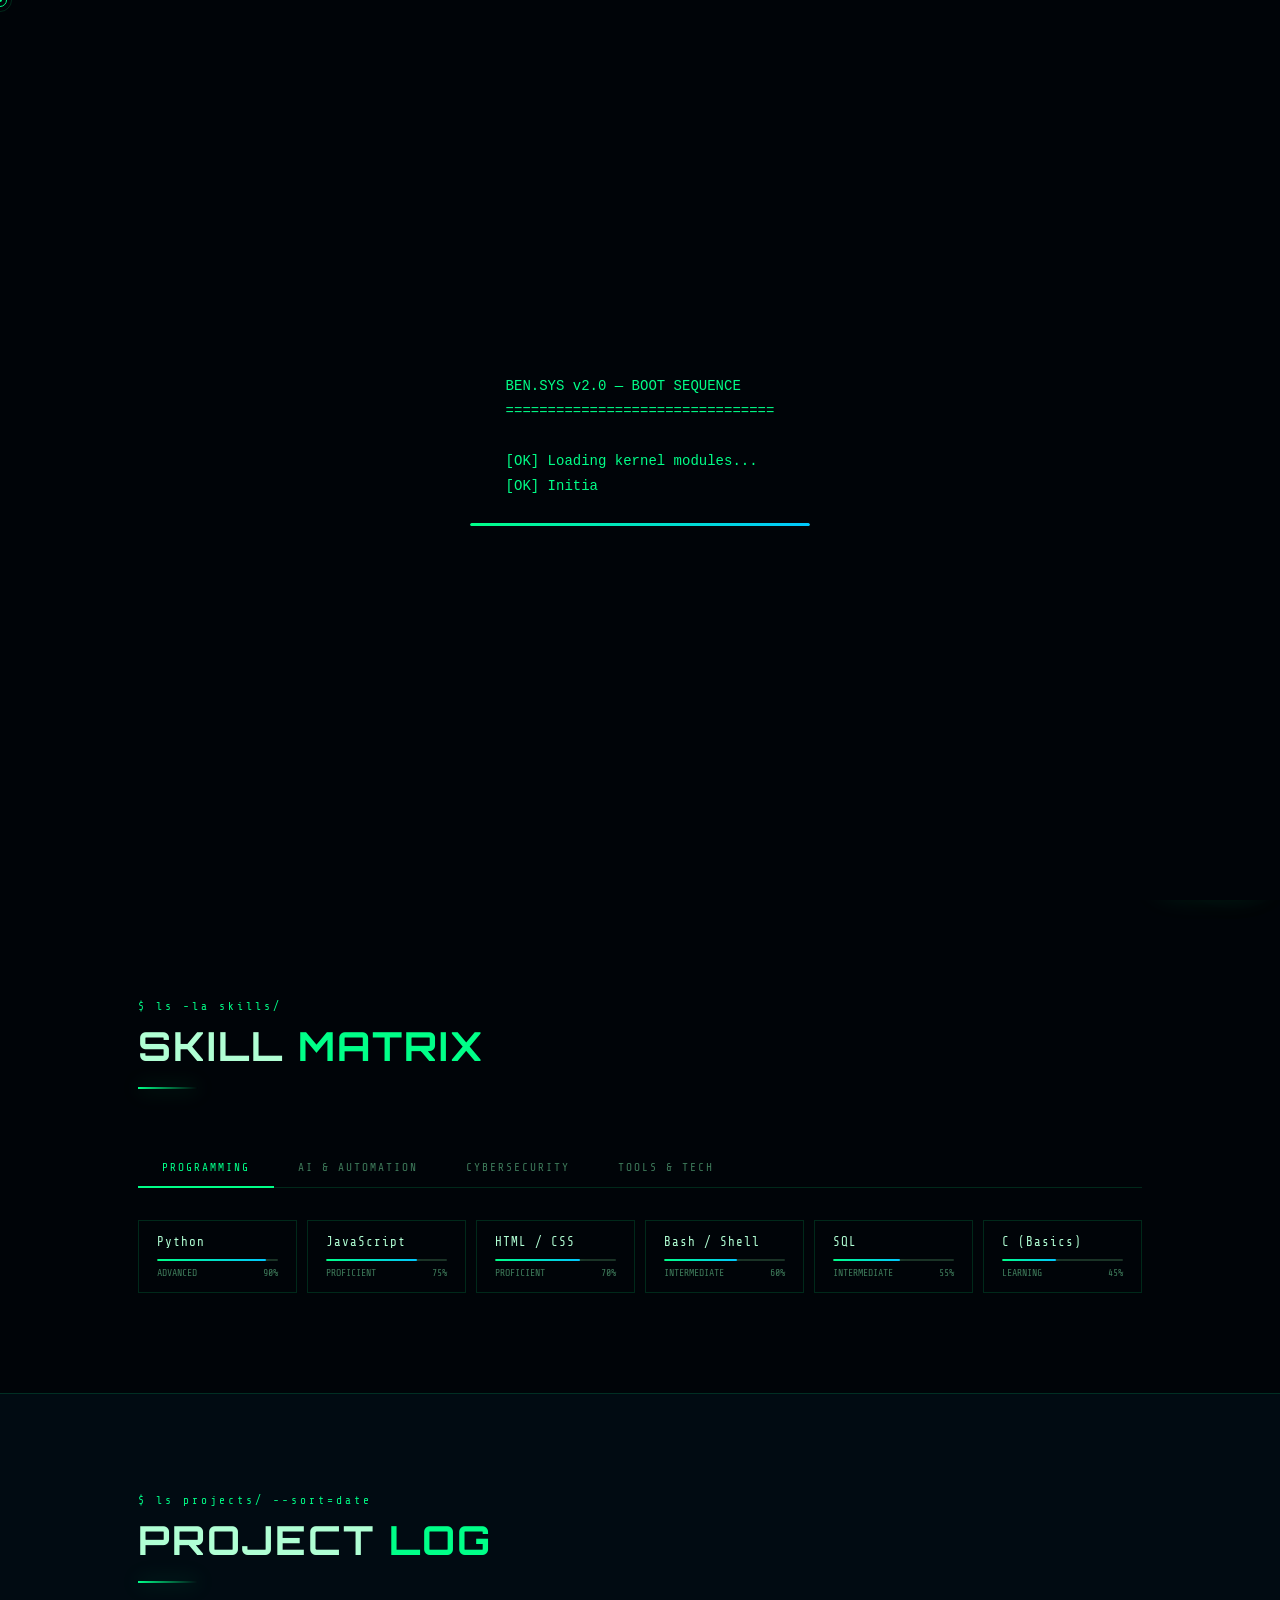
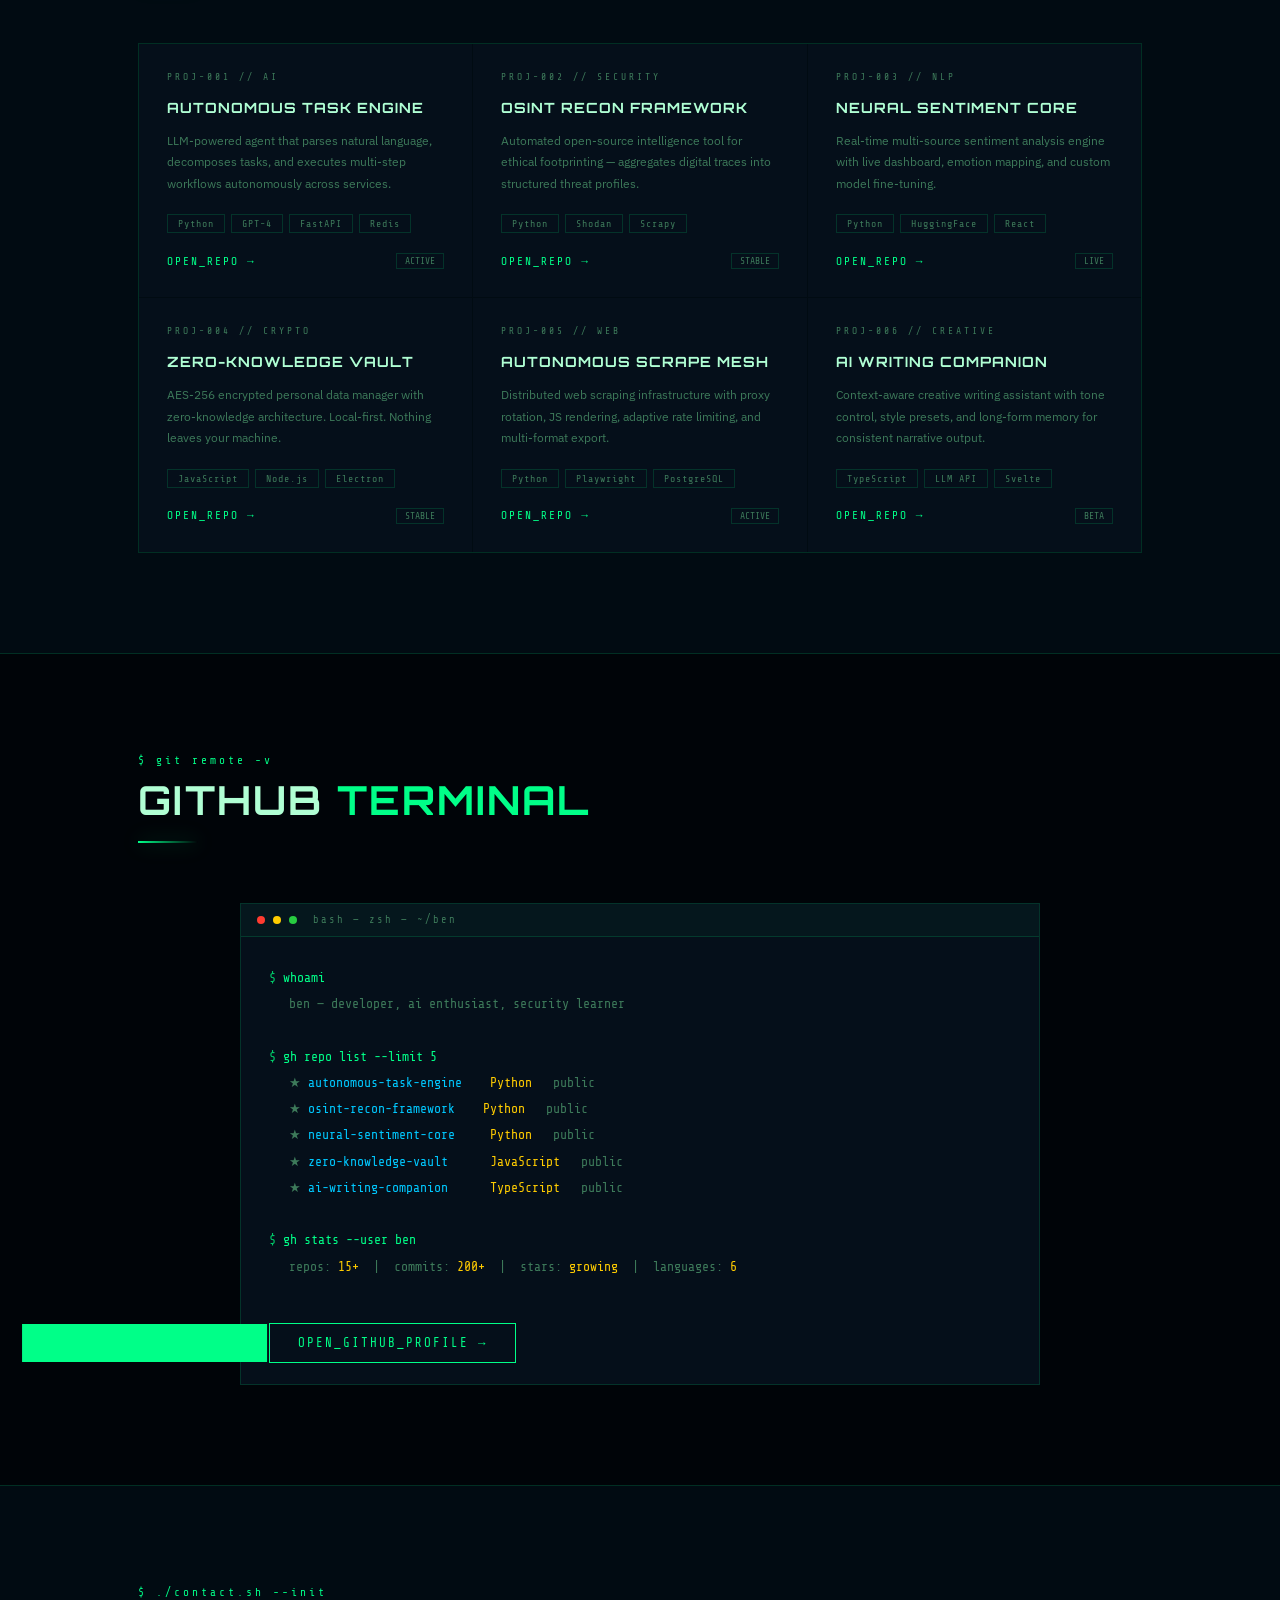
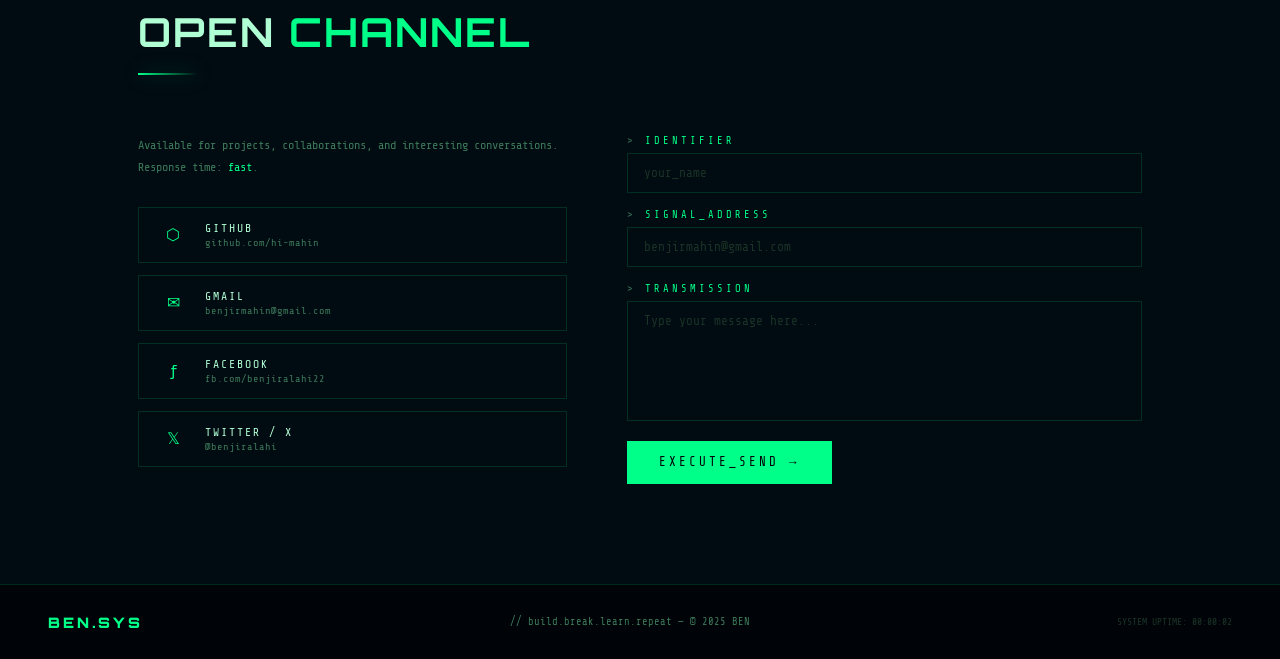
==== commit 7b321e66: "Add files via upload" ====
--- a/index.html
+++ b/index.html
@@ -3,9 +3,9 @@
 <head>
   <meta charset="UTF-8">
   <meta name="viewport" content="width=device-width, initial-scale=1.0">
-  <meta name="description" content="Mahin — AI Developer, Cybersecurity Enthusiast, Creative Technologist. Building intelligent systems from the ground up.">
-  <meta name="keywords" content="Mahin, developer, AI, cybersecurity, Python, portfolio, ethical hacking, automation">
-  <title>MAHIN.SYS — Developer Interface v2.0</title>
+  <meta name="description" content="BEN — AI Developer, Cybersecurity Enthusiast, Creative Technologist. Building intelligent systems from the ground up.">
+  <meta name="keywords" content="BEN, developer, AI, cybersecurity, Python, portfolio, ethical hacking, automation">
+  <title>BEN.SYS — Developer Interface v2.0</title>
   <link rel="preconnect" href="https://fonts.googleapis.com">
   <link href="https://fonts.googleapis.com/css2?family=Share+Tech+Mono&family=Orbitron:wght@400;700;900&family=IBM+Plex+Sans:wght@300;400;500&display=swap" rel="stylesheet">
   <link rel="stylesheet" href="style.css">
@@ -51,13 +51,13 @@
 <!-- MUSIC ALERT POPUP -->
 <div id="audioHelp" class="audio-help">
   <button id="audioHelpClose" class="help-close" aria-label="Close music notification">×</button>
-  <p>Background music is playing</p>
+  <p>Music is on</p>
   <button id="audioHelpToggle" class="help-toggle">Mute</button>
 </div>
 
 <!-- NAV -->
 <nav id="nav">
-  <div class="nav-id">M<span>.</span>SYS</div>
+  <div class="nav-id">BEN<span>.</span>SYS</div>
   <ul class="nav-links">
     <li><a href="#hero" data-i="00">HOME</a></li>
     <li><a href="about.html" data-i="01">ABOUT</a></li>
@@ -67,7 +67,7 @@
   </ul>
   <div class="nav-status">
     <div class="status-dot"></div>
-    <span>SYSTEM ONLINE</span>
+    <span>ONLINE</span>
   </div>
   <div class="nav-mobile" onclick="openMobileMenu()">
     <span></span><span></span><span></span>
@@ -90,7 +90,7 @@
   <div class="hero-inner">
     <div class="hero-left">
       <div class="hero-prompt">IDENTITY LOADED</div>
-      <h1 class="hero-name">MAHIN</h1>
+      <h1 class="hero-name">BEN</h1>
       <div class="hero-role">Developer · Hacker · Creator</div>
       <p class="hero-tagline">Building AI • Exploring Security • Creating Digital Systems</p>
       <div class="hero-typed"><span id="typed-el"></span><span class="cursor-blink"></span></div>
@@ -187,42 +187,42 @@
         <div class="proj-title">AUTONOMOUS TASK ENGINE</div>
         <p class="proj-desc">LLM-powered agent that parses natural language, decomposes tasks, and executes multi-step workflows autonomously across services.</p>
         <div class="proj-stack"><span class="proj-tag">Python</span><span class="proj-tag">GPT-4</span><span class="proj-tag">FastAPI</span><span class="proj-tag">Redis</span></div>
-        <div class="proj-footer"><a href="https://github.com/mahinn" class="proj-link" target="_blank" rel="noopener">OPEN_REPO →</a><span class="proj-status">ACTIVE</span></div>
+        <div class="proj-footer"><a href="https://github.com/hi-mahin" class="proj-link" target="_blank" rel="noopener">OPEN_REPO →</a><span class="proj-status">ACTIVE</span></div>
       </div>
       <div class="proj-card sr sr-2">
         <div class="proj-id">PROJ-002 // SECURITY</div>
         <div class="proj-title">OSINT RECON FRAMEWORK</div>
         <p class="proj-desc">Automated open-source intelligence tool for ethical footprinting — aggregates digital traces into structured threat profiles.</p>
         <div class="proj-stack"><span class="proj-tag">Python</span><span class="proj-tag">Shodan</span><span class="proj-tag">Scrapy</span></div>
-        <div class="proj-footer"><a href="https://github.com/mahinn" class="proj-link" target="_blank" rel="noopener">OPEN_REPO →</a><span class="proj-status">STABLE</span></div>
+        <div class="proj-footer"><a href="https://github.com/hi-mahin" class="proj-link" target="_blank" rel="noopener">OPEN_REPO →</a><span class="proj-status">STABLE</span></div>
       </div>
       <div class="proj-card sr sr-3">
         <div class="proj-id">PROJ-003 // NLP</div>
         <div class="proj-title">NEURAL SENTIMENT CORE</div>
         <p class="proj-desc">Real-time multi-source sentiment analysis engine with live dashboard, emotion mapping, and custom model fine-tuning.</p>
         <div class="proj-stack"><span class="proj-tag">Python</span><span class="proj-tag">HuggingFace</span><span class="proj-tag">React</span></div>
-        <div class="proj-footer"><a href="https://github.com/mahinn" class="proj-link" target="_blank" rel="noopener">OPEN_REPO →</a><span class="proj-status">LIVE</span></div>
+        <div class="proj-footer"><a href="https://github.com/hi-mahin" class="proj-link" target="_blank" rel="noopener">OPEN_REPO →</a><span class="proj-status">LIVE</span></div>
       </div>
       <div class="proj-card sr sr-1">
         <div class="proj-id">PROJ-004 // CRYPTO</div>
         <div class="proj-title">ZERO-KNOWLEDGE VAULT</div>
         <p class="proj-desc">AES-256 encrypted personal data manager with zero-knowledge architecture. Local-first. Nothing leaves your machine.</p>
         <div class="proj-stack"><span class="proj-tag">JavaScript</span><span class="proj-tag">Node.js</span><span class="proj-tag">Electron</span></div>
-        <div class="proj-footer"><a href="https://github.com/mahinn" class="proj-link" target="_blank" rel="noopener">OPEN_REPO →</a><span class="proj-status">STABLE</span></div>
+        <div class="proj-footer"><a href="https://github.com/hi-mahin" class="proj-link" target="_blank" rel="noopener">OPEN_REPO →</a><span class="proj-status">STABLE</span></div>
       </div>
       <div class="proj-card sr sr-2">
         <div class="proj-id">PROJ-005 // WEB</div>
         <div class="proj-title">AUTONOMOUS SCRAPE MESH</div>
         <p class="proj-desc">Distributed web scraping infrastructure with proxy rotation, JS rendering, adaptive rate limiting, and multi-format export.</p>
         <div class="proj-stack"><span class="proj-tag">Python</span><span class="proj-tag">Playwright</span><span class="proj-tag">PostgreSQL</span></div>
-        <div class="proj-footer"><a href="https://github.com/mahinn" class="proj-link" target="_blank" rel="noopener">OPEN_REPO →</a><span class="proj-status">ACTIVE</span></div>
+        <div class="proj-footer"><a href="https://github.com/hi-mahin" class="proj-link" target="_blank" rel="noopener">OPEN_REPO →</a><span class="proj-status">ACTIVE</span></div>
       </div>
       <div class="proj-card sr sr-3">
         <div class="proj-id">PROJ-006 // CREATIVE</div>
         <div class="proj-title">AI WRITING COMPANION</div>
         <p class="proj-desc">Context-aware creative writing assistant with tone control, style presets, and long-form memory for consistent narrative output.</p>
         <div class="proj-stack"><span class="proj-tag">TypeScript</span><span class="proj-tag">LLM API</span><span class="proj-tag">Svelte</span></div>
-        <div class="proj-footer"><a href="https://github.com/mahinn" class="proj-link" target="_blank" rel="noopener">OPEN_REPO →</a><span class="proj-status">BETA</span></div>
+        <div class="proj-footer"><a href="https://github.com/hi-mahin" class="proj-link" target="_blank" rel="noopener">OPEN_REPO →</a><span class="proj-status">BETA</span></div>
       </div>
     </div>
   </div>
@@ -239,28 +239,28 @@
     <div class="gh-terminal t-panel sr">
       <div class="t-panel-bar">
         <div class="t-dot td1"></div><div class="t-dot td2"></div><div class="t-dot td3"></div>
-        <span class="t-title-bar">bash — zsh — ~/mahin</span>
+        <span class="t-title-bar">bash — zsh — ~/ben</span>
       </div>
       <div class="gh-body">
         <div class="gh-cmd">whoami</div>
-        <div class="gh-output">mahin — developer, ai enthusiast, security learner</div>
+        <div class="gh-output">ben — developer, ai enthusiast, security learner</div>
         <br>
         <div class="gh-cmd">gh repo list --limit 5</div>
         <div class="gh-output">
-          ★ <a href="https://github.com/mahinn" target="_blank" rel="noopener">autonomous-task-engine</a> &nbsp;&nbsp; <span class="gh-highlight">Python</span> &nbsp; public<br>
-          ★ <a href="https://github.com/mahinn" target="_blank" rel="noopener">osint-recon-framework</a> &nbsp;&nbsp; <span class="gh-highlight">Python</span> &nbsp; public<br>
-          ★ <a href="https://github.com/mahinn" target="_blank" rel="noopener">neural-sentiment-core</a> &nbsp;&nbsp;&nbsp; <span class="gh-highlight">Python</span> &nbsp; public<br>
-          ★ <a href="https://github.com/mahinn" target="_blank" rel="noopener">zero-knowledge-vault</a> &nbsp;&nbsp;&nbsp;&nbsp; <span class="gh-highlight">JavaScript</span> &nbsp; public<br>
-          ★ <a href="https://github.com/mahinn" target="_blank" rel="noopener">ai-writing-companion</a> &nbsp;&nbsp;&nbsp;&nbsp; <span class="gh-highlight">TypeScript</span> &nbsp; public<br>
+          ★ <a href="https://github.com/hi-mahin" target="_blank" rel="noopener">autonomous-task-engine</a> &nbsp;&nbsp; <span class="gh-highlight">Python</span> &nbsp; public<br>
+          ★ <a href="https://github.com/hi-mahin" target="_blank" rel="noopener">osint-recon-framework</a> &nbsp;&nbsp; <span class="gh-highlight">Python</span> &nbsp; public<br>
+          ★ <a href="https://github.com/hi-mahin" target="_blank" rel="noopener">neural-sentiment-core</a> &nbsp;&nbsp;&nbsp; <span class="gh-highlight">Python</span> &nbsp; public<br>
+          ★ <a href="https://github.com/hi-mahin" target="_blank" rel="noopener">zero-knowledge-vault</a> &nbsp;&nbsp;&nbsp;&nbsp; <span class="gh-highlight">JavaScript</span> &nbsp; public<br>
+          ★ <a href="https://github.com/hi-mahin" target="_blank" rel="noopener">ai-writing-companion</a> &nbsp;&nbsp;&nbsp;&nbsp; <span class="gh-highlight">TypeScript</span> &nbsp; public<br>
         </div>
         <br>
-        <div class="gh-cmd">gh stats --user mahin</div>
+        <div class="gh-cmd">gh stats --user ben</div>
         <div class="gh-output">
           repos: <span class="gh-highlight">15+</span> &nbsp;|&nbsp; commits: <span class="gh-highlight">200+</span> &nbsp;|&nbsp; stars: <span class="gh-highlight">growing</span> &nbsp;|&nbsp; languages: <span class="gh-highlight">6</span>
         </div>
         <br>
         <div class="gh-cta">
-          <a href="https://github.com/mahinn" target="_blank" rel="noopener" class="btn-terminal"><span>OPEN_GITHUB_PROFILE →</span></a>
+          <a href="https://github.com/hi-mahin" target="_blank" rel="noopener" class="btn-terminal"><span>OPEN_GITHUB_PROFILE →</span></a>
         </div>
       </div>
     </div>
@@ -279,21 +279,21 @@
       <div class="sr sr-1">
         <div style="font-size:0.75rem;color:var(--muted);line-height:1.8;margin-bottom:8px;">Available for projects, collaborations, and interesting conversations. Response time: <span style="color:var(--g);">fast</span>.</div>
         <div class="social-list">
-          <a href="https://github.com/mahinn" class="social-item" target="_blank" rel="noopener">
+          <a href="https://github.com/hi-mahin" class="social-item" target="_blank" rel="noopener">
             <div class="social-icon">⬡</div>
-            <div><div class="social-label">GITHUB</div><div class="social-handle">github.com/mahinn</div></div>
+            <div><div class="social-label">GITHUB</div><div class="social-handle">github.com/hi-mahin</div></div>
           </a>
-          <a href="mailto:mahin@example.com" class="social-item">
+          <a href="mailto:benjirmahin@gmail.com" class="social-item">
             <div class="social-icon">✉</div>
-            <div><div class="social-label">EMAIL</div><div class="social-handle">mahin@example.com</div></div>
+            <div><div class="social-label">GMAIL</div><div class="social-handle">benjirmahin@gmail.com</div></div>
           </a>
           <a href="https://facebook.com" class="social-item" target="_blank" rel="noopener">
             <div class="social-icon">ƒ</div>
-            <div><div class="social-label">FACEBOOK</div><div class="social-handle">fb.com/mahin</div></div>
+            <div><div class="social-label">FACEBOOK</div><div class="social-handle">fb.com/benjiralahi22</div></div>
           </a>
-          <a href="#" class="social-item">
+          <a href="https://twitter.com/benjiralahi" class="social-item" target="_blank" rel="noopener">
             <div class="social-icon">𝕏</div>
-            <div><div class="social-label">TWITTER / X</div><div class="social-handle">@mahin_dev</div></div>
+            <div><div class="social-label">TWITTER / X</div><div class="social-handle">@benjiralahi</div></div>
           </a>
         </div>
       </div>
@@ -304,7 +304,7 @@
         </div>
         <div class="form-field">
           <label>SIGNAL_ADDRESS</label>
-          <input type="email" name="email" placeholder="your@email.com" required>
+          <input type="email" name="email" placeholder="benjirmahin@gmail.com" required>
         </div>
         <div class="form-field">
           <label>TRANSMISSION</label>
@@ -318,8 +318,8 @@
 
 <!-- FOOTER -->
 <footer>
-  <div class="foot-logo">M.SYS</div>
-  <div class="foot-copy">// build.break.learn.repeat — © 2025 MAHIN</div>
+  <div class="foot-logo">BEN.SYS</div>
+  <div class="foot-copy">// build.break.learn.repeat — © 2025 BEN </div>
   <div class="foot-sys">SYSTEM UPTIME: <span id="uptime">00:00:00</span></div>
 </footer>
 
@@ -327,11 +327,11 @@
 <button id="chat-btn" onclick="toggleChat()" title="AI Assistant">🤖</button>
 <div id="chat-window">
   <div class="chat-head">
-    <div class="chat-head-title">⚡ MAHIN.AI ASSISTANT</div>
+    <div class="chat-head-title">⚡ BEN AI ASSISTANT</div>
     <button class="chat-close" onclick="toggleChat()">[ CLOSE ]</button>
   </div>
   <div class="chat-msgs" id="chat-msgs">
-    <div class="msg bot">Hello! Select a question to learn more about Mahin.</div>
+    <div class="msg bot">Hello! Select a question to learn more about Ben.</div>
   </div>
 </div>
 
